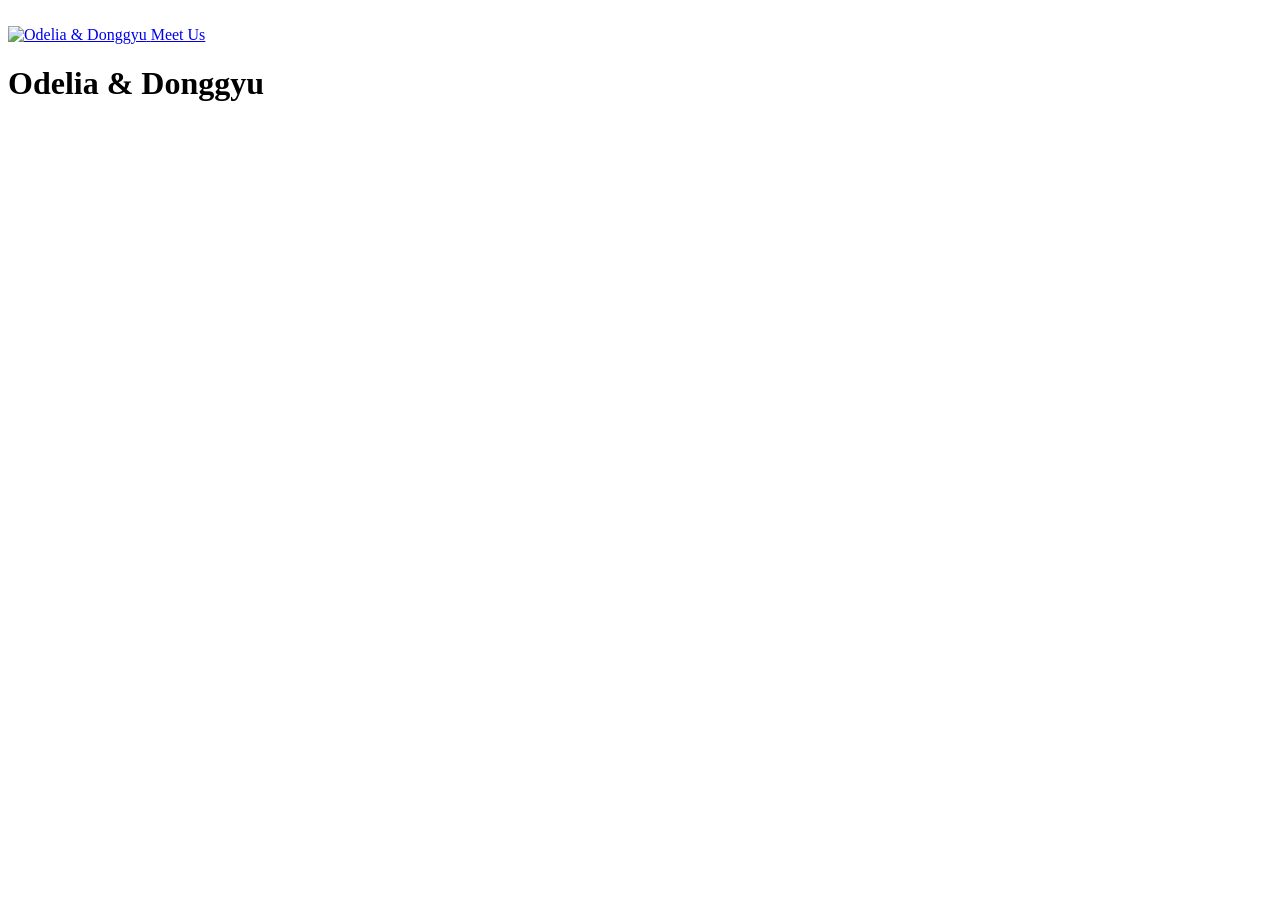
==== index.html @ 90d236c8 "Add files via upload" ====
<!DOCTYPE html>
<html lang="en">
<head>
    <meta charset="UTF-8">
    <meta name="viewport" content="width=device-width, initial-scale=1.0">
    <title>Ceci n'est pas un mariage - Odelia & Donggyu</title>
    <link rel="stylesheet" href="css/styles.css">
    <link href="https://fonts.googleapis.com/css2?family=Playfair+Display:ital,wght@0,400;0,600;1,400&display=swap" rel="stylesheet">
</head>
<body class="magritte-home">

    <!-- Frame overlay -->
    <div class="frame-overlay">
        <img src="images/frame2.png" alt="" class="frame-image">
    </div>

    <!-- Main canvas -->
    <div class="canvas">

        <!-- Left side: Couple image and title -->
        <div class="left-section">
            <a href="gate.html" class="couple-link">
                <img src="images/manandwoman.png" alt="Odelia & Donggyu" class="couple-image">
                <span class="couple-label">Meet Us</span>
            </a>
            <h1 class="title-text">Odelia & Donggyu</h1>
        </div>

        <!-- Right side: Navigation and info -->
        <div class="right-section">
        </div>

    </div>

    <script src="js/script.js"></script>
</body>
</html>
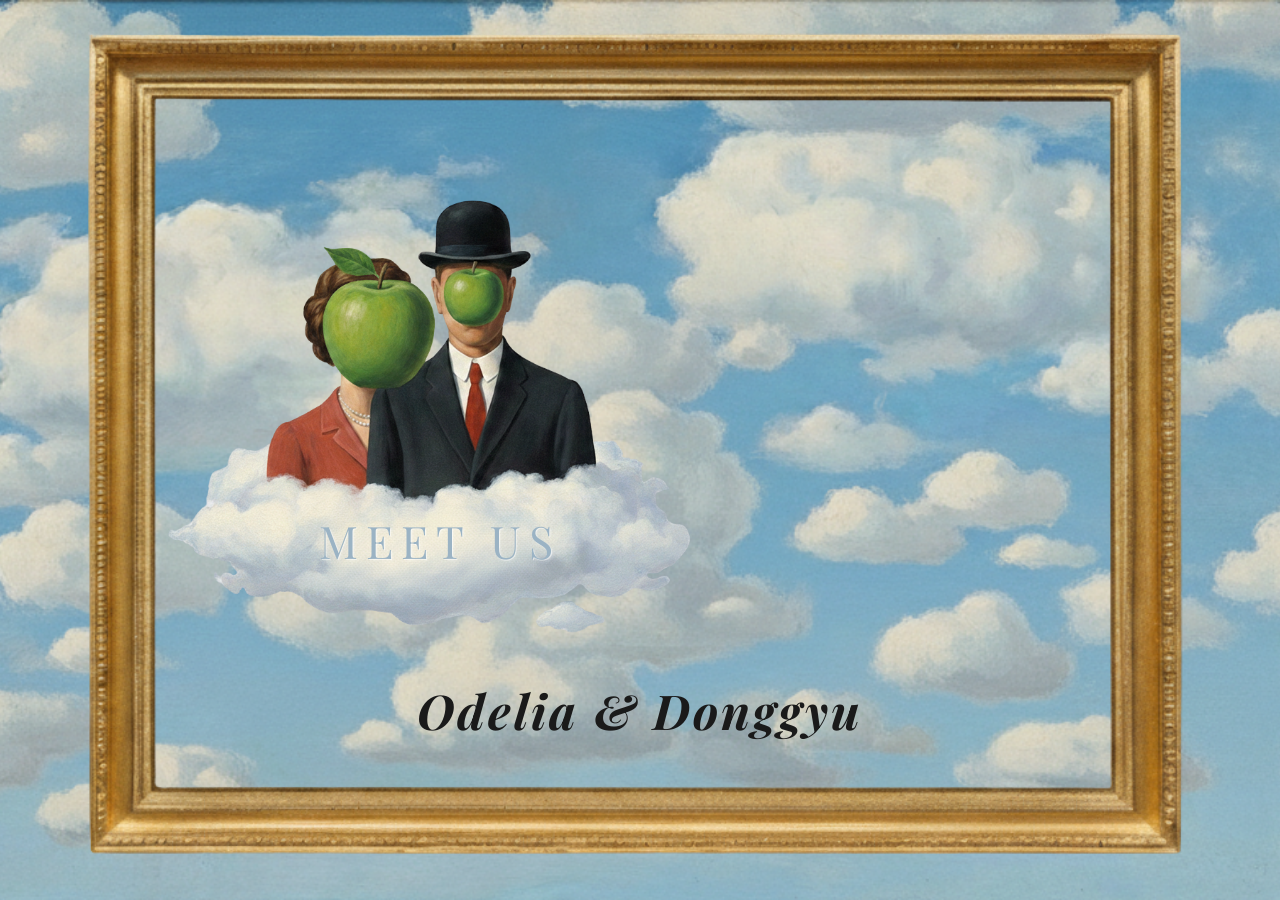
==== commit 4051cde6: "Update wedding site: refined layout, styles, and added JS components" ====
--- a/index.html
+++ b/index.html
@@ -21,7 +21,7 @@
         <div class="left-section">
             <a href="gate.html" class="couple-link">
                 <img src="images/manandwoman.png" alt="Odelia & Donggyu" class="couple-image">
-                <span class="couple-label">Meet Us</span>
+                <span class="couple-label" data-lang-key="couple-label">Meet Us</span>
             </a>
             <h1 class="title-text">Odelia & Donggyu</h1>
         </div>
@@ -32,6 +32,7 @@
 
     </div>
 
+    <script src="js/lang.js"></script>
     <script src="js/script.js"></script>
 </body>
 </html>
--- a/css/styles.css
+++ b/css/styles.css
@@ -0,0 +1,1073 @@
+/* ===========================================
+   MAGRITTE-THEMED WEDDING WEBSITE
+   Odelia & Donggyu - May 16, 2026
+   Inspired by René Magritte's surrealist paintings
+   =========================================== */
+
+/* --- RESET & BASE --- */
+* {
+    box-sizing: border-box;
+    margin: 0;
+    padding: 0;
+}
+
+/* --- HEARTBEAT ANIMATION --- */
+@keyframes heartbeat {
+    0%   { scale: 1; }
+    8%   { scale: 1.08; }
+    16%  { scale: 1; }
+    24%  { scale: 1.05; }
+    32%  { scale: 1; }
+    100% { scale: 1; }
+}
+
+/* --- TYPOGRAPHY --- */
+h1 {
+    text-align: center;
+}
+
+h2 {
+    text-align: center;
+}
+
+/* --- DEFAULT BODY (for inner pages) --- */
+body {
+    font-family: 'Playfair Display', Georgia, serif;
+    margin: 20px;
+    padding: 20px;
+    background-color: #e8dcc8;
+    color: #2b2a2a;
+}
+
+/* ===========================================
+   MAGRITTE HOME PAGE - AUTHENTIC STYLE
+   =========================================== */
+
+.magritte-home {
+    margin: 0;
+    padding: 0;
+    /* Custom Magritte background image */
+    background-image: url('../images/background home.png');
+    background-size: cover;
+    background-position: center;
+    background-repeat: no-repeat;
+    background-attachment: fixed;
+    height: 100vh;
+    overflow: hidden;
+    color: #1a1a1a;
+    position: relative;
+}
+
+/* --- FRAME OVERLAY --- */
+.frame-overlay {
+    position: fixed;
+    top: 0;
+    left: 0;
+    width: 100%;
+    height: 100%;
+    z-index: 100;
+    pointer-events: none;
+}
+
+.frame-image {
+    width: 123%;
+    height: 123%;
+    object-fit: fill;
+    position: absolute;
+    top: 51%;
+    left: 50%;
+    transform: translate(-50%, -50%);
+}
+
+/* --- MAGRITTE CLOUDS - Hidden when using background image --- */
+.cloud-layer {
+    display: none; /* Hidden - using background image instead */
+    position: fixed;
+    top: 0;
+    left: 0;
+    width: 100%;
+    height: 100%;
+    z-index: 1;
+    pointer-events: none;
+    overflow: hidden;
+}
+
+/* Individual cloud shapes */
+.cloud {
+    position: absolute;
+    background: #ffffff;
+    border-radius: 50%;
+    filter: blur(1px);
+}
+
+/* Cloud 1 - Large left cloud */
+.cloud-1 {
+    width: 300px;
+    height: 100px;
+    top: 8%;
+    left: 5%;
+    background: #ffffff;
+    border-radius: 100px;
+    box-shadow:
+        90px -40px 0 -10px #ffffff,
+        130px -20px 0 10px #ffffff,
+        170px -40px 0 -5px #ffffff,
+        40px -30px 0 5px #ffffff,
+        -20px -15px 0 -5px #ffffff,
+        200px -10px 0 -10px #ffffff;
+}
+
+/* Cloud 2 - Right side */
+.cloud-2 {
+    width: 250px;
+    height: 80px;
+    top: 15%;
+    right: 10%;
+    background: #ffffff;
+    border-radius: 100px;
+    box-shadow:
+        70px -35px 0 -5px #ffffff,
+        110px -15px 0 10px #ffffff,
+        150px -30px 0 0px #ffffff,
+        30px -25px 0 5px #ffffff;
+}
+
+/* Cloud 3 - Center top */
+.cloud-3 {
+    width: 200px;
+    height: 70px;
+    top: 5%;
+    left: 40%;
+    background: #ffffff;
+    border-radius: 100px;
+    box-shadow:
+        60px -30px 0 0px #ffffff,
+        100px -15px 0 5px #ffffff,
+        25px -20px 0 5px #ffffff;
+}
+
+/* Cloud 4 - Lower left */
+.cloud-4 {
+    width: 280px;
+    height: 90px;
+    top: 25%;
+    left: 15%;
+    background: #f8f8f8;
+    border-radius: 100px;
+    box-shadow:
+        80px -35px 0 -5px #f8f8f8,
+        120px -20px 0 10px #f8f8f8,
+        160px -35px 0 0px #f8f8f8,
+        35px -28px 0 5px #f8f8f8;
+    opacity: 0.9;
+}
+
+/* Cloud 5 - Lower right */
+.cloud-5 {
+    width: 320px;
+    height: 100px;
+    top: 30%;
+    right: 5%;
+    background: #f5f5f5;
+    border-radius: 100px;
+    box-shadow:
+        100px -45px 0 -10px #f5f5f5,
+        150px -25px 0 15px #f5f5f5,
+        200px -40px 0 -5px #f5f5f5,
+        50px -35px 0 5px #f5f5f5;
+    opacity: 0.85;
+}
+
+/* --- MAIN CANVAS LAYOUT --- */
+.canvas {
+    display: flex;
+    flex-direction: column;
+    justify-content: center;
+    align-items: center;
+    min-height: 100vh;
+    position: relative;
+    z-index: 10;
+    padding: 2rem;
+    gap: 1rem;
+    text-align: center;
+}
+
+/* --- LEFT SECTION --- */
+.left-section {
+    display: flex;
+    flex-direction: column;
+    align-items: center;
+}
+
+/* --- RIGHT SECTION --- */
+.right-section {
+    display: flex;
+    flex-direction: column;
+    align-items: center;
+}
+
+/* --- COUPLE SECTION (legacy) --- */
+.couple-section {
+    display: flex;
+    flex-direction: column;
+    align-items: center;
+    text-align: center;
+}
+
+.couple-link {
+    display: block;
+    position: relative;
+    text-decoration: none;
+    transition: transform 0.3s ease;
+}
+
+.couple-link:hover {
+    transform: scale(1.02);
+}
+
+.couple-link:hover .couple-image {
+    filter: brightness(1.05);
+}
+
+.couple-link:hover .couple-text {
+    opacity: 1;
+}
+
+.couple-text {
+    display: none; /* Hidden - couple image is clickable without text */
+}
+
+.couple-label {
+    position: absolute;
+    top: 75%;
+    left: 30%;
+    transform: translate(-50%, -50%);
+    font-size: 2.8rem;
+    font-weight: 400;
+    color: #9bb3c4;
+    letter-spacing: 8px;
+    text-transform: uppercase;
+    text-align: center;
+    text-shadow:
+        1px 1px 0 rgba(255, 255, 255, 0.5),
+        2px 2px 3px rgba(255, 255, 255, 0.3);
+    animation: heartbeat 1.5s ease-in-out 5s infinite;
+}
+
+.couple-image {
+    max-width: 1000px;
+    width: 100%;
+    height: auto;
+    cursor: pointer;
+    transition: filter 0.3s ease;
+}
+
+/* --- COUPLE PAGE (Meet Us) --- */
+.couple-page {
+    max-width: 800px;
+}
+
+.person-section {
+    margin: 30px 0;
+    padding: 20px;
+    background-color: rgba(255, 255, 255, 0.1);
+    border-radius: 10px;
+}
+
+.person-section h2 {
+    margin-bottom: 15px;
+}
+
+.date-text {
+    margin-top: 20px;
+    font-size: 1.1rem;
+    font-style: italic;
+    color: #1a1a1a;
+    letter-spacing: 1px;
+}
+
+/* --- TITLE TEXT --- */
+.title-text {
+    font-size: 3rem;
+    margin-top: 10px;
+    text-align: center;
+    font-weight: 700;
+    letter-spacing: 3px;
+    color: #1a1a1a;
+    font-style: italic;
+    line-height: 1.2;
+}
+
+/* --- NAVIGATION BUTTONS --- */
+.nav-buttons {
+    display: flex;
+    gap: 20px;
+    flex-wrap: wrap;
+    justify-content: center;
+}
+
+.nav-link {
+    display: flex;
+    flex-direction: column;
+    align-items: center;
+    text-decoration: none;
+    transition: transform 0.3s ease;
+}
+
+.nav-link:hover {
+    transform: scale(1.05);
+}
+
+.nav-link:hover .nav-image {
+    filter: brightness(1.1);
+}
+
+.nav-image {
+    width: 100%;
+    max-width: 130px;
+    height: auto;
+    object-fit: contain;
+    cursor: pointer;
+    transition: filter 0.3s ease;
+}
+
+.nav-text {
+    margin-top: 0;
+    font-size: 1.0rem;
+    font-weight: 600;
+    color: #1a1a1a;
+    letter-spacing: 1px;
+    text-transform: uppercase;
+    text-align: center;
+}
+
+/* --- INFO BOX --- */
+.info-box {
+    background-color: rgba(245, 240, 230, 0.9);
+    padding: 20px 25px;
+    margin-top: 20px;
+    max-width: 280px;
+    border-radius: 3px;
+    box-shadow: 2px 2px 8px rgba(0,0,0,0.15);
+}
+
+.info-box p {
+    font-size: 0.95rem;
+    line-height: 1.5;
+    color: #2a2a2a;
+    margin: 0;
+}
+
+/* --- WINDOW SECTION --- */
+.window-section {
+    margin-top: 30px;
+}
+
+.window-image {
+    width: 100%;
+    max-width: 500px;
+    height: auto;
+}
+
+.nav-btn {
+    padding: 12px 28px;
+    background: transparent;
+    color: #1a1a1a;
+    text-decoration: none;
+    font-size: 1.2rem;
+    font-weight: bold;
+    letter-spacing: 1px;
+    text-transform: uppercase;
+    border: none;
+    cursor: pointer;
+    transition: all 0.3s ease;
+    font-family: 'Playfair Display', Georgia, serif;
+}
+
+.nav-btn:hover {
+    transform: translateY(-2px);
+}
+
+/* --- PARADOX TEXT (outside frame) --- */
+.paradox-text {
+    position: absolute;
+    bottom: -60px;
+    left: 50%;
+    transform: translateX(-50%);
+    font-size: 1rem;
+    font-style: italic;
+    color: #2a2a2a;
+    white-space: nowrap;
+    letter-spacing: 1px;
+}
+
+/* ===========================================
+   INNER PAGES STYLES (shared)
+   =========================================== */
+
+/* Style all sections */
+section {
+    max-width: 600px;
+    margin: 40px auto;
+    padding: 30px;
+    background-color: #aec4c2;
+    border-radius: 10px;
+}
+
+/* Hero header */
+header {
+    text-align: center;
+    padding: 60px 20px;
+    background-color: #4a6a63;
+    color: #ffffff;
+    margin-bottom: 20px;
+}
+
+header h1 {
+    font-size: 3em;
+    margin: 0;
+}
+
+header p {
+    font-size: 1.2em;
+    margin-top: 10px;
+}
+
+/* Form styling */
+form {
+    display: flex;
+    flex-direction: column;
+    gap: 15px;
+}
+
+input, select {
+    padding: 10px;
+    border: 1px solid #ccc;
+    border-radius: 5px;
+    font-size: 16px;
+}
+
+button {
+    padding: 10px;
+    background-color: #4a6a63;
+    color: #ffffff;
+    border: none;
+    border-radius: 5px;
+    font-size: 16px;
+    cursor: pointer;
+}
+
+/* Main content area for pages */
+main {
+    max-width: 600px;
+    margin: 40px auto;
+    padding: 40px;
+    background-color: #aec4c2;
+    border-radius: 10px;
+    text-align: center;
+}
+
+/* Home page styling */
+.home {
+    padding: 80px 40px;
+}
+
+.subtitle {
+    font-size: 1.3em;
+    font-style: italic;
+    margin-top: 10px;
+}
+
+/* Next button styling */
+.next-button {
+    display: inline-block;
+    position: relative;
+    z-index: 0;
+    margin-top: 30px;
+    padding: 15px 40px;
+    background: transparent;
+    color: #1a1a1a;
+    text-decoration: none;
+    font-weight: bold;
+    border: none;
+    font-size: 1.4rem;
+    transition: all 0.3s ease;
+    animation: heartbeat 1.5s ease-in-out 5s infinite;
+}
+
+.next-button:hover {
+    transform: translateY(-2px);
+}
+
+/* ===========================================
+   LANGUAGE TOGGLE
+   =========================================== */
+
+.lang-toggle {
+    position: fixed;
+    top: 1.2rem;
+    right: 1.5rem;
+    display: flex;
+    gap: 0.4rem;
+    z-index: 1000;
+}
+
+.lang-btn {
+    background: transparent;
+    border: none;
+    font-family: 'Playfair Display', Georgia, serif;
+    font-size: 0.85rem;
+    font-weight: bold;
+    letter-spacing: 1px;
+    color: #3a3a3a;
+    cursor: pointer;
+    padding: 4px 8px;
+    opacity: 0.5;
+    transition: opacity 0.2s ease;
+}
+
+.lang-btn.active {
+    opacity: 1;
+    border-bottom: 1.5px solid #3a3a3a;
+}
+
+.lang-btn:hover {
+    opacity: 1;
+}
+
+/* ===========================================
+   MENU PAGE
+   =========================================== */
+
+.menu-page {
+    margin: 0;
+    padding: 0;
+    background-image: url('../images/the_venue.png');
+    background-size: cover;
+    background-position: center;
+    background-repeat: no-repeat;
+    background-attachment: fixed;
+    height: 100vh;
+    overflow: hidden;
+    display: flex;
+    justify-content: center;
+    align-items: center;
+    position: relative;
+}
+
+.menu-container {
+    width: 100%;
+    max-width: 600px;
+    padding: 2rem;
+    margin-left: 2.15rem;
+    margin-bottom: 3.1rem;
+}
+
+.menu-content {
+    text-align: center;
+}
+
+.menu-coming-soon {
+    font-family: 'Playfair Display', Georgia, serif;
+    font-size: 1.5rem;
+    font-weight: 700;
+    font-style: italic;
+    color: #000000;
+    letter-spacing: 3px;
+    margin-bottom: 0.5rem;
+}
+
+.menu-date {
+    font-family: 'Playfair Display', Georgia, serif;
+    font-size: 2rem;
+    font-weight: 700;
+    font-style: italic;
+    color: #000000;
+    letter-spacing: 3px;
+    margin-bottom: 2rem;
+}
+
+.menu-title {
+    position: absolute;
+    top: 20%;
+    left: calc(50% + 3.5rem);
+    transform: translateX(-50%);
+    font-size: 2.5rem;
+    color: #1a1a1a;
+    letter-spacing: 3px;
+    margin: 0;
+}
+
+.menu-options {
+    display: flex;
+    flex-direction: column;
+    gap: 15px;
+    align-items: center;
+}
+
+.menu-link {
+    display: inline-block;
+    padding: 12px 28px;
+    background: transparent;
+    color: #ffffff;
+    text-shadow: 1px 1px 3px rgba(0, 0, 0, 0.8), -1px -1px 3px rgba(0, 0, 0, 0.8);
+    text-decoration: none;
+    font-weight: bold;
+    border: none;
+    font-size: 1.1rem;
+    font-family: 'Playfair Display', Georgia, serif;
+    letter-spacing: 2px;
+    text-transform: uppercase;
+    transition: all 0.3s ease;
+}
+
+.menu-link:hover {
+    transform: translateY(-2px);
+}
+
+/* ===========================================
+   MEET US PAGES (Odelia & Donggyu)
+   =========================================== */
+
+.details-person {
+    display: flex;
+    flex-direction: column;
+    align-items: center;
+    flex: 1;
+    min-width: 280px;
+}
+
+.meetus-page {
+    margin: 0;
+    padding: 0;
+    background-image: url('../images/background home.png');
+    background-size: cover;
+    background-position: center;
+    background-repeat: no-repeat;
+    background-attachment: fixed;
+    min-height: 100vh;
+    overflow: hidden;
+}
+
+.meetus-container {
+    position: relative;
+    width: 100%;
+    min-height: 100vh;
+    display: flex;
+    flex-direction: row;
+    flex-wrap: wrap;
+    justify-content: center;
+    align-items: flex-end;
+    padding: 3rem;
+    gap: 2rem;
+}
+
+/* --- Photo Layout --- */
+.photo-wrapper {
+    position: absolute;
+    top: 8%;
+    left: 8%;
+    width: 50%;
+    height: 55%;
+}
+
+.meetus-photo {
+    position: absolute;
+    width: 40%;
+    max-width: 280px;
+    height: auto;
+    border: 6px solid #fff;
+    box-shadow: 4px 4px 15px rgba(0, 0, 0, 0.25);
+    object-fit: cover;
+    border-radius: 2px;
+}
+
+.photo-1 {
+    top: 0;
+    left: 0;
+    transform: rotate(-5deg);
+    z-index: 1;
+    max-height: 340px;
+}
+
+.photo-2 {
+    top: -5%;
+    left: 55%;
+    transform: rotate(3deg);
+    z-index: 2;
+    max-height: 340px;
+}
+
+/* --- Title & Subtitle --- */
+.meetus-title {
+    font-family: 'Permanent Marker', cursive;
+    font-size: 4.5rem;
+    color: #1a1a1a;
+    margin: 0;
+    text-align: left;
+    line-height: 1;
+    text-shadow: 2px 2px 4px rgba(255, 255, 255, 0.3);
+}
+
+.meetus-subtitle {
+    font-family: 'Permanent Marker', cursive;
+    font-size: 1.3rem;
+    color: #1a1a1a;
+    position: absolute;
+    right: 35%;
+    bottom: 55%;
+    text-shadow: 1px 1px 2px rgba(255, 255, 255, 0.3);
+}
+
+/* --- Navigation Links --- */
+.meetus-home,
+.meetus-next,
+.meetus-back {
+    position: absolute;
+    bottom: 3rem;
+    font-family: 'Playfair Display', Georgia, serif;
+    font-size: 1.4rem;
+    font-weight: bold;
+    color: #1a1a1a;
+    text-decoration: none;
+    letter-spacing: 1px;
+    padding: 8px 20px;
+    background: transparent;
+    border: none;
+    transition: all 0.3s ease;
+}
+
+.meetus-back {
+    font-size: 1.05rem;
+}
+
+.meetus-home {
+    left: 3rem;
+}
+
+.meetus-next {
+    right: 3rem;
+}
+
+.meetus-back {
+    left: 3rem;
+}
+
+.meetus-home:hover,
+.meetus-next:hover,
+.meetus-back:hover {
+    transform: translateY(-2px);
+}
+
+/* ===========================================
+   RESPONSIVE DESIGN
+   =========================================== */
+
+/* --- Tablet / Small Desktop (max 900px) --- */
+@media (max-width: 900px) {
+    /* Home page */
+    .title-text {
+        font-size: 2rem;
+    }
+
+    .couple-label {
+        font-size: 2rem;
+        letter-spacing: 4px;
+    }
+
+    .nav-buttons {
+        gap: 15px;
+    }
+
+    .couple-image {
+        max-width: 350px;
+    }
+
+    .nav-image {
+        max-width: 100px;
+    }
+
+    .info-box {
+        max-width: 100%;
+    }
+
+    .window-image {
+        max-width: 250px;
+    }
+
+    /* Meet Us pages */
+    .meetus-container {
+        padding: 2rem;
+    }
+
+    .photo-wrapper {
+        top: 5%;
+        left: 5%;
+        width: 90%;
+        height: 45%;
+    }
+
+    .meetus-photo {
+        width: 35%;
+        max-width: 220px;
+    }
+
+    .photo-1 {
+        max-height: 250px;
+    }
+
+    .photo-2 {
+        left: 50%;
+        max-height: 250px;
+    }
+
+    .meetus-title {
+        font-size: 2.8rem;
+    }
+
+    .meetus-subtitle {
+        right: 10%;
+        bottom: 50%;
+        font-size: 1rem;
+    }
+
+    .meetus-home,
+    .meetus-next,
+    .meetus-back {
+        font-size: 0.9rem;
+        bottom: 2rem;
+        padding: 6px 14px;
+    }
+
+    .meetus-home,
+    .meetus-back {
+        left: 2rem;
+    }
+
+    .meetus-next {
+        right: 2rem;
+    }
+
+    /* Inner pages */
+    main {
+        margin: 20px auto;
+        padding: 25px;
+        width: 90%;
+    }
+
+    section {
+        padding: 20px;
+        margin: 20px auto;
+    }
+
+    /* Menu page */
+    .menu-title {
+        font-size: 2rem;
+    }
+}
+
+/* --- Tablet (max 768px) — iOS background-attachment fix --- */
+@media (max-width: 768px) {
+    .magritte-home {
+        background-attachment: scroll;
+    }
+    .menu-page {
+        background-attachment: scroll;
+    }
+}
+
+/* --- Mobile (max 600px) --- */
+@media (max-width: 600px) {
+    /* Home page */
+    .canvas {
+        padding: 1.5rem 0.5rem;
+    }
+
+    .frame-image {
+        width: 140%;
+        height: 140%;
+    }
+
+    .couple-image {
+        max-width: 250px;
+    }
+
+    .couple-label {
+        font-size: 1.5rem;
+        letter-spacing: 3px;
+    }
+
+    .title-text {
+        font-size: 1.5rem;
+        margin-left: 0;
+    }
+
+    .nav-buttons {
+        gap: 10px;
+    }
+
+    .nav-image {
+        max-width: 70px;
+    }
+
+    .nav-text {
+        font-size: 0.75rem;
+    }
+
+    /* Meet Us pages */
+    .meetus-container {
+        padding: 1.5rem;
+        justify-content: flex-start;
+        padding-top: 60%;
+    }
+
+    .photo-wrapper {
+        top: 3%;
+        left: 5%;
+        width: 90%;
+        height: 40%;
+    }
+
+    .meetus-photo {
+        width: 42%;
+        max-width: 160px;
+        border-width: 4px;
+    }
+
+    .photo-1 {
+        max-height: 180px;
+        transform: rotate(-3deg);
+    }
+
+    .photo-2 {
+        left: 50%;
+        max-height: 180px;
+        transform: rotate(2deg);
+    }
+
+    .meetus-title {
+        font-size: 2.2rem;
+    }
+
+    .meetus-subtitle {
+        position: static;
+        margin-top: 0.5rem;
+        font-size: 0.9rem;
+    }
+
+    .meetus-home,
+    .meetus-next,
+    .meetus-back {
+        font-size: 0.8rem;
+        bottom: 1.5rem;
+        padding: 5px 12px;
+    }
+
+    .meetus-home,
+    .meetus-back {
+        left: 1.5rem;
+    }
+
+    .meetus-next {
+        right: 1.5rem;
+    }
+
+    /* Inner pages */
+    main {
+        margin: 10px auto;
+        padding: 20px 15px;
+        width: 95%;
+    }
+
+    main h1 {
+        font-size: 1.5rem;
+    }
+
+    section {
+        padding: 15px;
+        margin: 15px auto;
+    }
+
+    header {
+        padding: 30px 15px;
+    }
+
+    header h1 {
+        font-size: 2em;
+    }
+
+    .next-button {
+        padding: 12px 25px;
+        font-size: 15px;
+    }
+
+    /* Menu page */
+    .menu-container {
+        padding: 1.5rem;
+        margin-left: 0;
+        margin-bottom: 0;
+    }
+
+    .menu-title {
+        font-size: 1.8rem;
+    }
+
+    .menu-coming-soon {
+        font-size: 1.1rem;
+    }
+
+    .menu-date {
+        font-size: 1.5rem;
+        margin-bottom: 1.5rem;
+    }
+
+    .menu-link {
+        padding: 12px 20px;
+        font-size: 1rem;
+    }
+}
+
+/* --- Small phones (max 400px) --- */
+@media (max-width: 400px) {
+    .couple-image {
+        max-width: 200px;
+    }
+
+    .couple-label {
+        font-size: 1.2rem;
+        letter-spacing: 2px;
+    }
+
+    .title-text {
+        font-size: 1.2rem;
+    }
+
+    .nav-buttons {
+        gap: 8px;
+    }
+
+    .nav-image {
+        max-width: 55px;
+    }
+
+    .nav-text {
+        font-size: 0.65rem;
+    }
+
+    .meetus-title {
+        font-size: 1.8rem;
+    }
+
+    .meetus-photo {
+        width: 40%;
+        max-width: 130px;
+    }
+
+    .photo-1 {
+        max-height: 150px;
+    }
+
+    .photo-2 {
+        max-height: 150px;
+    }
+}
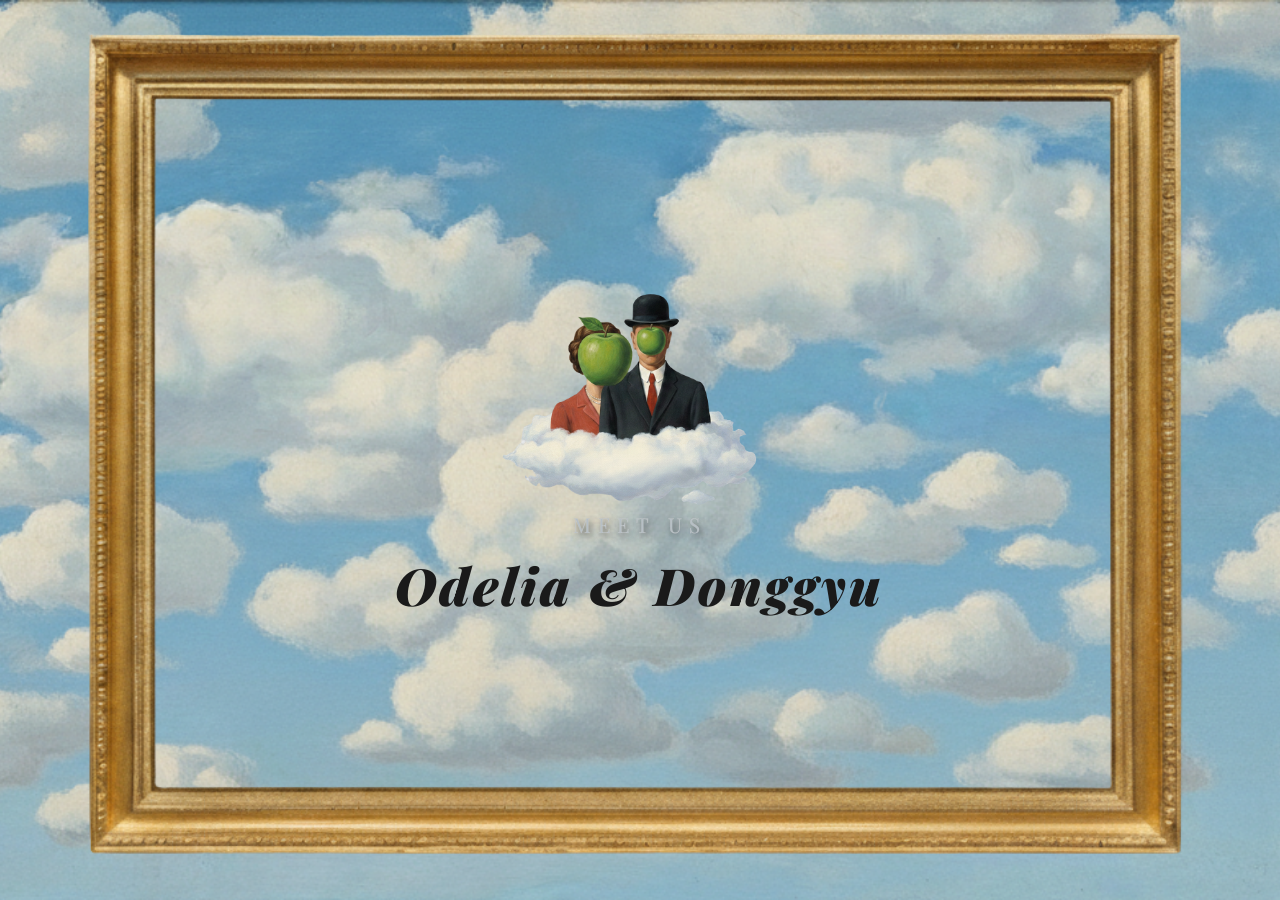
==== commit f8f3e1d5: "Update wedding site: refined layouts, styles, and added new image assets" ====
--- a/index.html
+++ b/index.html
@@ -19,10 +19,8 @@
 
         <!-- Left side: Couple image and title -->
         <div class="left-section">
-            <a href="gate.html" class="couple-link">
-                <img src="images/manandwoman.png" alt="Odelia & Donggyu" class="couple-image">
-                <span class="couple-label" data-lang-key="couple-label">Meet Us</span>
-            </a>
+            <img src="images/manandwoman.png" alt="Odelia & Donggyu" class="couple-image">
+            <a href="gate.html" class="couple-label" data-lang-key="couple-label">Meet Us</a>
             <h1 class="title-text">Odelia & Donggyu</h1>
         </div>
 
--- a/css/styles.css
+++ b/css/styles.css
@@ -215,10 +215,12 @@
 }
 
 .couple-link {
-    display: block;
-    position: relative;
+    display: flex;
+    flex-direction: column;
+    align-items: center;
     text-decoration: none;
     transition: transform 0.3s ease;
+    margin-left: clamp(0px, 14.4vw, 13rem);
 }
 
 .couple-link:hover {
@@ -238,27 +240,37 @@
 }
 
 .couple-label {
-    position: absolute;
-    top: 75%;
-    left: 30%;
-    transform: translate(-50%, -50%);
-    font-size: 2.8rem;
+    margin-top: -1.2rem;
+    margin-bottom: 0.3rem;
+    padding: 8px 24px;
+    font-size: clamp(0.9rem, 1.6vw, 1.5rem);
     font-weight: 400;
-    color: #9bb3c4;
-    letter-spacing: 8px;
+    color: #b6bfc5;
+    letter-spacing: clamp(2px, 0.55vw, 8px);
     text-transform: uppercase;
     text-align: center;
-    text-shadow:
-        1px 1px 0 rgba(255, 255, 255, 0.5),
-        2px 2px 3px rgba(255, 255, 255, 0.3);
+    text-decoration: none;
+    text-shadow: 2px 3px 6px rgba(49, 49, 49, 0.898);
+    -webkit-text-stroke: 0.5px rgba(206, 206, 206, 0.434);
+    background: transparent;
+    border: none;
+    box-shadow: none;
     animation: heartbeat 1.5s ease-in-out 5s infinite;
+    white-space: nowrap;
+    transition: transform 0.3s ease;
+}
+
+.couple-label:hover {
+    transform: translateY(-2px);
 }
 
 .couple-image {
-    max-width: 1000px;
-    width: 100%;
+    width: clamp(250px, 38vw, 620px);
+    margin-top: 0;
     height: auto;
-    cursor: pointer;
+    display: block;
+    margin-left: 11.5rem;
+    margin-right: auto;
     transition: filter 0.3s ease;
 }
 
@@ -288,10 +300,10 @@
 
 /* --- TITLE TEXT --- */
 .title-text {
-    font-size: 3rem;
-    margin-top: 10px;
+    font-size: clamp(2rem, 4vw, 3.5rem);
+    margin-top: 0.3rem;
     text-align: center;
-    font-weight: 700;
+    font-weight: 1000;
     letter-spacing: 3px;
     color: #1a1a1a;
     font-style: italic;
@@ -528,7 +540,6 @@
 
 .lang-btn.active {
     opacity: 1;
-    border-bottom: 1.5px solid #3a3a3a;
 }
 
 .lang-btn:hover {
@@ -542,7 +553,7 @@
 .menu-page {
     margin: 0;
     padding: 0;
-    background-image: url('../images/the_venue.png');
+    background-image: url('../images/menu_bg.png');
     background-size: cover;
     background-position: center;
     background-repeat: no-repeat;
@@ -551,20 +562,14 @@
     overflow: hidden;
     display: flex;
     justify-content: center;
-    align-items: center;
+    align-items: flex-end;
     position: relative;
 }
 
 .menu-container {
     width: 100%;
-    max-width: 600px;
     padding: 2rem;
-    margin-left: 2.15rem;
-    margin-bottom: 3.1rem;
-}
-
-.menu-content {
-    text-align: center;
+    margin-bottom: 3rem;
 }
 
 .menu-coming-soon {
@@ -600,17 +605,18 @@
 
 .menu-options {
     display: flex;
-    flex-direction: column;
+    flex-direction: row;
     gap: 15px;
     align-items: center;
+    justify-content: center;
 }
 
 .menu-link {
     display: inline-block;
     padding: 12px 28px;
     background: transparent;
-    color: #ffffff;
-    text-shadow: 1px 1px 3px rgba(0, 0, 0, 0.8), -1px -1px 3px rgba(0, 0, 0, 0.8);
+    color: #000000;
+    text-shadow: 2px 3px 0px rgba(165, 165, 165, 0.78);
     text-decoration: none;
     font-weight: bold;
     border: none;
@@ -770,17 +776,8 @@
         font-size: 2rem;
     }
 
-    .couple-label {
-        font-size: 2rem;
-        letter-spacing: 4px;
-    }
-
     .nav-buttons {
         gap: 15px;
-    }
-
-    .couple-image {
-        max-width: 350px;
     }
 
     .nav-image {
@@ -888,18 +885,18 @@
         height: 140%;
     }
 
-    .couple-image {
-        max-width: 250px;
-    }
-
-    .couple-label {
-        font-size: 1.5rem;
-        letter-spacing: 3px;
-    }
-
     .title-text {
         font-size: 1.5rem;
         margin-left: 0;
+    }
+
+    .couple-image {
+        width: 90vw;
+    }
+
+    .couple-label {
+        font-size: 1.4rem;
+        letter-spacing: 3px;
     }
 
     .nav-buttons {
@@ -1029,15 +1026,6 @@
 
 /* --- Small phones (max 400px) --- */
 @media (max-width: 400px) {
-    .couple-image {
-        max-width: 200px;
-    }
-
-    .couple-label {
-        font-size: 1.2rem;
-        letter-spacing: 2px;
-    }
-
     .title-text {
         font-size: 1.2rem;
     }
@@ -1071,3 +1059,84 @@
         max-height: 150px;
     }
 }
+
+.letter-section {
+    max-width: 900px;
+    margin: 0 auto;
+    padding: 60px 40px;
+    background: transparent;
+    box-shadow: 0 0 40px 10px rgba(180, 180, 180, 0.35);
+    border-radius: 4px;
+}
+
+.letter-section-kr {
+    font-family: 'Noto Serif KR', serif;
+}
+
+.greeting {
+    text-align: left;
+    font-size: 1.2rem;
+    margin-bottom: 40px;
+}
+
+.greeting::after {
+    content: '';
+    display: block;
+    width: 40%;
+    margin-top: 16px;
+    border-bottom: 1px solid rgba(180, 180, 180, 0.45);
+}
+.letter-section-kr {
+    max-width: 700px;
+    margin: 0 auto;
+    padding: 60px 30px;
+    font-family: 'Noto Serif KR', serif;
+}
+
+.greeting {
+    text-align: left;
+    font-size: 1.2rem;
+    margin-bottom: 40px;
+}
+
+.letter-body {
+    text-align: center;
+}
+
+.letter-body p {
+    margin-bottom: 35px;
+    line-height: 2;
+}
+
+.letter-body strong {
+    font-weight: 600;
+}
+
+.signature {
+    text-align: left;
+    margin-top: 50px;
+}
+
+.signature .names {
+    font-size: 1.3rem;
+    font-weight: 500;
+}
+
+.letter-body {
+    text-align: center;
+}
+
+.letter-body p {
+    margin-bottom: 35px;
+    line-height: 1.9;
+}
+
+.signature {
+    text-align: left;
+    margin-top: 50px;
+}
+
+.signature .names {
+    font-size: 1.3rem;
+    font-weight: 500;
+}
